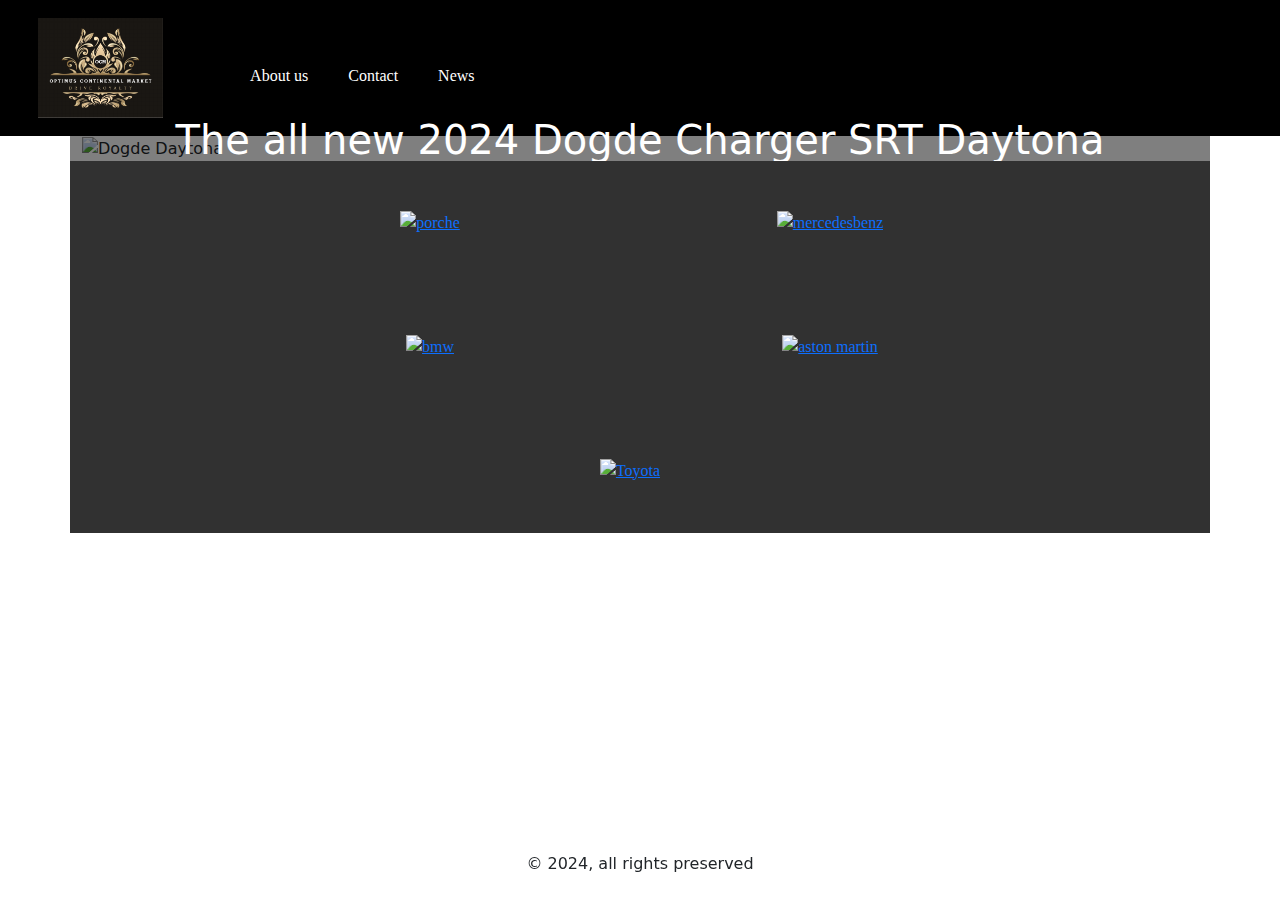
==== index.html @ fe037dce "Merge branch 'main' of https://github.com/YazenXII/yazenXII.github.io" ====
<!DOCTYPE html>
<html lang="en">

<head>
    <meta charset="UTF-8">
    <meta name="viewport" content="width=device-width, initial-scale=1.0">
    <title>Car Dealership</title>
    <link rel="stylesheet" href="design.css">
</head>

<body>
    <header class="black-background">
        <nav class="navbar navbar-expand-lg">
            <div class="container-fluid">
                <a class="navbar-brand" href=""></a>
                <img src="logo optimus.png" alt="Optimus logo" class="logo">
                <button class="navbar-toggler" type="button" data-bs-toggle="collapse" data-bs-target="#navbarNav"
                    aria-controls="navbarNav" aria-expanded="false" aria-label="Toggle navigation">
                    <span class="navbar-toggler-icon"></span>
                </button>
                <div class="collapse navbar-collapse" id="navbarNav">
                    <ul class="navbar-nav">
                        <li class="nav-item">
                            <a class="nav-link active" aria-current="page" href="#">Home</a>
                        </li>
                        <li class="nav-item">

                            <a class="nav-link" href="About.html">About us</a>
                        </li>
                        <li class="nav-item">
                            <a class="nav-link" href="contact.html">Contact</a>
                        </li>
                        <li class="nav-item">
                            <a class="nav-link" href="#">News</a>
                        </li>
                        <li class="nav-item">
                            <a class="nav-link disabled" aria-disabled="true">Disabled</a>
                        </li>
                    </ul>
                </div>
            </div>
        </nav>
    </header>

    <div class="container">
        <img src="https://www.motortrend.com/uploads/2022/08/Dodge_Charger_Daytona_SRT_Concept_Banshee_1.jpg"
            alt="Dogde Daytona" class="daytona">
        <div class="overlay-text">
            <h1>The all new 2024 Dogde Charger SRT Daytona</h1>
            <p>The first ever fully electric muscle car.</p>
        </div>
    </div>

    <div class="container car-brands">
        <div class="row d-flex justify-content-center">
            <div class="col-md-4 brand-box">
                <a href="https://configurator.porsche.com/sv-SE/model-start/">
                    <img src="https://assets.designhill.com/design-blog/wp-content/uploads/2024/01/10.jpg" alt="porche">
                </a>
            </div>


            <div class="col-md-4 brand-box">
                <a href="https://hitta.bmw.se/all?adults=1&children=0&luggage=0">
                    <img src="https://bcassetcdn.com/public/blog/wp-content/uploads/2023/07/21183222/emblem.jpg"
                        alt="mercedesbenz">
                </a>
            </div>

            <div class="col-md-4 brand-box">
                <a href="https://hitta.bmw.se/all?adults=1&children=0&luggage=0">
                    <img src="https://thumbs.dreamstime.com/b/logo-icon-vector-logos-icons-set-social-media-flat-banner-vectors-svg-eps-jpg-jpeg-paper-texture-glossy-emblem-wallpaper-210441861.jpg"
                        alt="bmw">
                </a>
            </div>


            <div class="col-md-4 brand-box">
                <a href="https://www.astonmartin.com/en/models/">
                    <img src="https://www.logodesignlove.com/images/evolution/aston-martin-logo-2003.jpg"
                        alt="aston martin">
                </a>
            </div>

            <div class="col-md-4 brand-box">
                <a href="https://www.toyota.se/bilar2">
                    <img src="https://global.toyota/pages/global_toyota/mobility/toyota-brand/emblem_ogp_001.png"
                        alt="Toyota">
                </a>
            </div>
        </div>
    </div>


    <footer>
        <div class="container">
            <p>&copy; 2024 Car Dealership</p>
        </div>
    </footer>
    <footer>
        <div class="container">
            <p>&copy; 2024, all rights preserved</p>
        </div>
    </footer>

    <script src="https://ajax.googleapis.com/ajax/libs/jquery/3.6.0/jquery.min.js"></script>
    <script src="https://cdn.jsdelivr.net/npm/bootstrap@5.3.3/dist/js/bootstrap.bundle.min.js"></script>
    <script src="path/to/your-custom-js-file.js"></script>
    <script src="https://ajax.googleapis.com/ajax/libs/jquery/3.6.0/jquery.min.js"></script>
    <script src="https://cdn.jsdelivr.net/npm/bootstrap@5.3.3/dist/js/bootstrap.bundle.min.js"></script>
    <script src="path/to/your-custom-js-file.js"></script>

</body>
<link href="https://cdn.jsdelivr.net/npm/bootstrap@5.3.3/dist/css/bootstrap.min.css" rel="stylesheet"
    integrity="sha384-QWTKZyjpPEjISv5WaRU9OFeRpok6YctnYmDr5pNlyT2bRjXh0JMhjY6hW+ALEwIH" crossorigin="anonymous">
<script src="https://cdn.jsdelivr.net/npm/bootstrap@5.3.3/dist/js/bootstrap.bundle.min.js"
    integrity="sha384-YvpcrYf0tY3lHB60NNkmXc5s9fDVZLESaAA55NDzOxhy9GkcIdslK1eN7N6jIeHz"
    crossorigin="anonymous"></script>

</html>
---- design.css ----
h1 {
    text-align: center;
}

.navbar-brand img {
    width: 50px;
}

.navbar navbar-expand-lg bg-body-tertiary img {
    width: 100%;
    /* Bilden fyller hela bredden av dess föräldrelement */
    height: auto;
    /* Bibehåller bildens proportioner */
    display: block;
    /* Tar bort eventuella extra mellanrum och justerar vertikalt */
    margin: 0 auto 10px;
    /* Centrera bilden horisontellt och lägg till lite avstånd under den */
}


.black-background {
    background-color: black;
}

.navbar {
    background-color: black;
}

.navbar .nav-link {
    color: white;
}

.navbar .nav-link {
    color: white;
    font-family: 'Times New Roman', Times, serif
}


.container {
    position: relative;
    width: 100%;
}

.overlay-text {
    position: absolute;
    top: 0;
    left: 0;
    width: 100%;
    height: 100%;
    display: flex;
    flex-direction: column;
    justify-content: center;
    align-items: center;
    background-color: rgba(0, 0, 0, 0.5);
    color: white;
    text-align: center;
    padding: 20px;
    box-sizing: border-box;
}

.overlay-text h1 {
    margin-top: 0;
}

.overlay-text p {
    margin-bottom: 0;
}

.daytona {
    width: 100%;
    /* Ensure the image fills its container */
    height: auto;
    /* Maintain aspect ratio */
}


/* All image sizes will change in this domain below */

.logo {
    width: 125px;
    height: auto;
}

.brand-box img {
    width: 200px;
    height: auto;
    margin: 50px;
}

.brand-logo {
    width: 100%;

    height: auto;

}

/* Add this to your existing CSS file (design.css) */

/* Style for the brand boxes */
.brand-box {
    display: inline-block;
    /* Display boxes side by side */
    margin-right: 20px;
    /* Add some spacing between boxes */
}

/* Optional: Adjust the spacing between the boxes as needed */
/* You can customize the margin-right value to your preference */












section {
    width: 50%;
    margin: 2.5em;
}

section h2 {
    text-align: center;
    transition: transform 0.5s;
}

section h2:hover {
    transform: scale(1.2);
}


body {
    margin: 0;
    padding: 0;

    font-family: Arial, sans-serif;

}


.history p {
    display: none;
    background-color: white;
    background-color: white;
}

.history:hover p {
    display: contents;
}


.L {
    color: white;
}


* {
    margin: 0;
    padding: 0;
    box-sizing: border-box;
}


body {
    font-family: fantasy;
    background-color: black;
    color: #d8b04a;
    line-height: 2;
    min-height: 100vh;
    display: flex;
    flex-direction: column;
}

a {
    text-decoration: none;
    color: #d8b04a;
}




header {
    background-color: black;
    text-align: center;
    padding: 10px;
    font-family: Georgia, 'Times New Roman', Times, serif;

}


header h1 {
    font-size: 2.5em;
}


nav {
    background-color: white;
    padding: 10px;
    text-align: center;
}

nav ul {
    list-style-type: none;
    display: flex;
    justify-content: center;
    margin-top: 1em;
}

nav ul li {
    margin-right: 1.5em;
}

nav ul li a {
    font-weight: bold;
    font-size: 1.1em;
    transition: color 0.3s;
}




nav ul li a:hover {
    color: black;
}


main {
    display: flex;
    justify-content: space-around;
    flex-wrap: wrap;
    padding: 2em;
}

section {
    width: 100%;
    margin: 1.5em;
    background-color: black;
    padding: 1.5em;
    box-shadow: 0 2px 7px white;
    font-family: 'Times New Roman', Times, serif;
    border: white;
}



section h2 {

    font-size: 1.8em;
    margin-bottom: 0.5em;
}

section p {
    margin-bottom: 1.5em;
}



.product {
    text-align: center;
    max-width: 600px;
    margin: 1em;
    border: 1px solid #ccc;
    padding: 1.5em;
    transition: transform 0.3s, box-shadow 0.3s;
    background-color: white;
    box-shadow: white;
    border: white;
    box-shadow: 0 4px 8px rgba(0, 0, 0, 0.1);
    box-sizing: content-box;


}

.product:hover {
    transform: scale(1.05);
    box-shadow: 0 8px 16px white;

}

.product img {
    max-width: 100%;
    border-radius: 8px;

}

.product h2 {
    margin-top: 1.2em;
    font-size: 1.2em;
}


.product p {
    margin-top: 1em;
    font-family: Georgia, 'Times New Roman', Times, serif;

}

.product span {
    display: block;
    font-weight: bold;
    margin-top: 1em;
}


footer {
    background-color: white;
    padding: 0.5em;
    text-align: center;
    position: fixed;
    bottom: 0;
    width: 100%;
    box-shadow: 0 -2px 5px white;
    display: flex;
    justify-content: center;
    align-items: center;
}


section {
    width: 50%;
    margin: 2.5em;
}

section h2 {
    text-align: center;
    transition: transform 0.5s;
}

section h2:hover {
    transform: scale(1.2);
}


body {
    margin: 0;
    padding: 0;

    font-family: Arial, sans-serif;

}


.history p {
    display: none;
    background-color: white;
    background-color: white;
}

.history h1 {
    color: white;
}

.history:hover p {
    display: contents;
}


.L {
    color: white;
}

.car-brands {
    text-align: center;
    font-family: 'Times New Roman', Times, serif;
    color: white;
}

body {
    background-image: url('https://cdn.wallpapersafari.com/72/22/eJpjwf.jpg');
    max-width: 100%;
    height: auto;
}

.car-brands {
    background-color: rgb(49, 49, 49)
}

.history {
    color: white;
    font-family: 'Times New Roman', Times, serif;

}
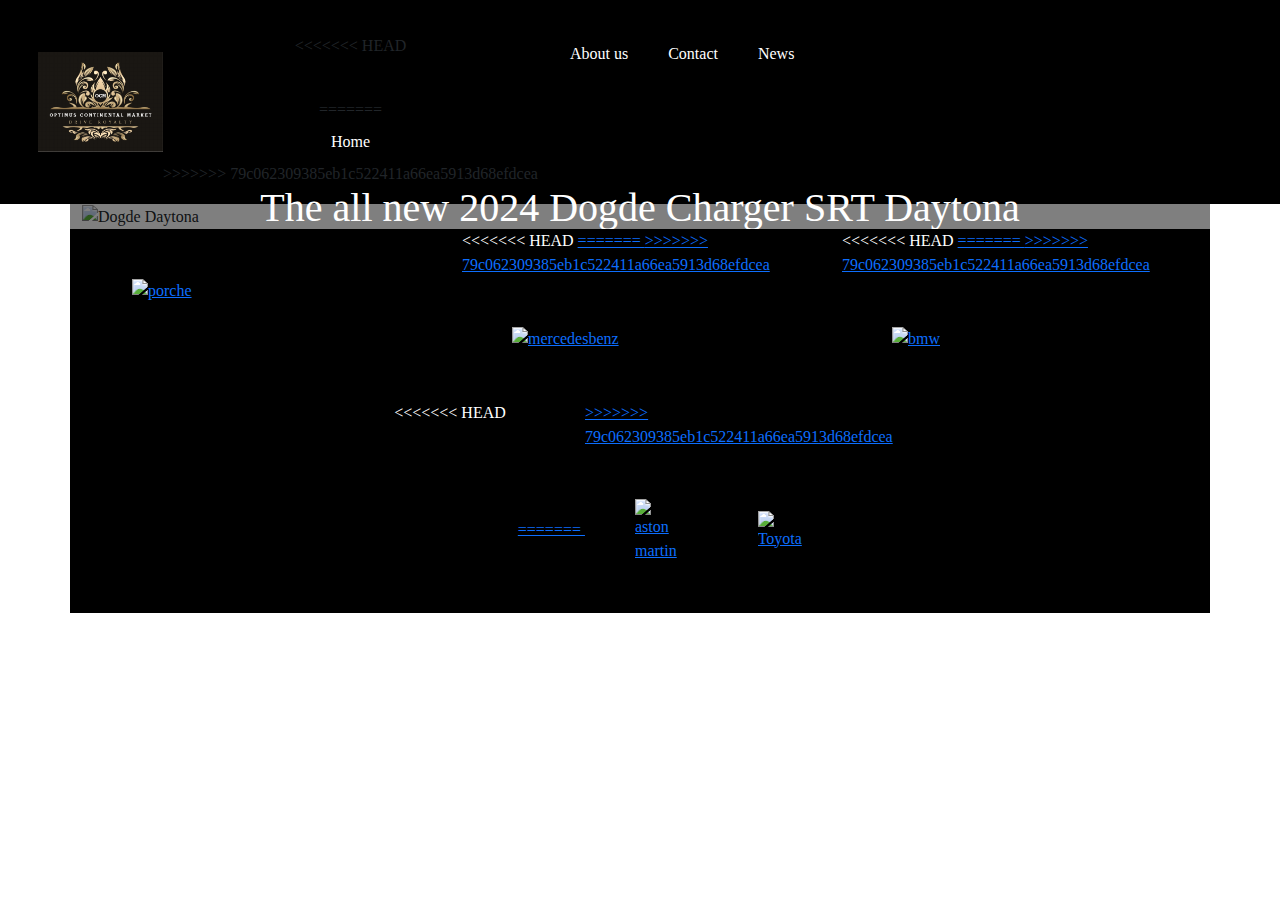
==== commit 67cf6c0a: "hgfd" ====
--- a/index.html
+++ b/index.html
@@ -21,7 +21,12 @@
                 <div class="collapse navbar-collapse" id="navbarNav">
                     <ul class="navbar-nav">
                         <li class="nav-item">
+<<<<<<< HEAD
                             <a class="nav-link active" aria-current="page" href="#">Home</a>
+=======
+                            <a class="nav-link active" aria-current="page" href="index.html"
+                                style="color: white;">Home</a>
+>>>>>>> 79c062309385eb1c522411a66ea5913d68efdcea
                         </li>
                         <li class="nav-item">
 
@@ -61,22 +66,35 @@
 
 
             <div class="col-md-4 brand-box">
+<<<<<<< HEAD
                 <a href="https://hitta.bmw.se/all?adults=1&children=0&luggage=0">
+=======
+                <a href="Mercedes.html">
+>>>>>>> 79c062309385eb1c522411a66ea5913d68efdcea
                     <img src="https://bcassetcdn.com/public/blog/wp-content/uploads/2023/07/21183222/emblem.jpg"
                         alt="mercedesbenz">
                 </a>
             </div>
 
             <div class="col-md-4 brand-box">
+<<<<<<< HEAD
                 <a href="https://hitta.bmw.se/all?adults=1&children=0&luggage=0">
+=======
+                <a href="BMW.html">
+>>>>>>> 79c062309385eb1c522411a66ea5913d68efdcea
                     <img src="https://thumbs.dreamstime.com/b/logo-icon-vector-logos-icons-set-social-media-flat-banner-vectors-svg-eps-jpg-jpeg-paper-texture-glossy-emblem-wallpaper-210441861.jpg"
                         alt="bmw">
                 </a>
             </div>
 
+<<<<<<< HEAD
 
             <div class="col-md-4 brand-box">
                 <a href="https://www.astonmartin.com/en/models/">
+=======
+            <div class="col-md-4 brand-box">
+                <a href="Aston martin.html">
+>>>>>>> 79c062309385eb1c522411a66ea5913d68efdcea
                     <img src="https://www.logodesignlove.com/images/evolution/aston-martin-logo-2003.jpg"
                         alt="aston martin">
                 </a>
--- a/design.css
+++ b/design.css
@@ -56,6 +56,7 @@
     text-align: center;
     padding: 20px;
     box-sizing: border-box;
+    font-family: Georgia, 'Times New Roman', Times, serif;
 }
 
 .overlay-text h1 {
@@ -71,6 +72,7 @@
     /* Ensure the image fills its container */
     height: auto;
     /* Maintain aspect ratio */
+    font-family: Cambria, Cochin, Georgia, Times, 'Times New Roman', serif;
 }
 
 
@@ -100,7 +102,6 @@
 .brand-box {
     display: inline-block;
     /* Display boxes side by side */
-    margin-right: 20px;
     /* Add some spacing between boxes */
 }
 
@@ -133,15 +134,6 @@
 }
 
 
-body {
-    margin: 0;
-    padding: 0;
-
-    font-family: Arial, sans-serif;
-
-}
-
-
 .history p {
     display: none;
     background-color: white;
@@ -153,9 +145,7 @@
 }
 
 
-.L {
-    color: white;
-}
+
 
 
 * {
@@ -166,8 +156,7 @@
 
 
 body {
-    font-family: fantasy;
-    background-color: black;
+    font-family: Cambria, Cochin, Georgia, Times, 'Times New Roman', serif background-color: black;
     color: #d8b04a;
     line-height: 2;
     min-height: 100vh;
@@ -364,9 +353,9 @@
 }
 
 .car-brands {
-    text-align: center;
     font-family: 'Times New Roman', Times, serif;
     color: white;
+    background-color: rgb(0, 0, 0);
 }
 
 body {
@@ -375,12 +364,34 @@
     height: auto;
 }
 
-.car-brands {
-    background-color: rgb(49, 49, 49)
-}
 
 .history {
     color: white;
     font-family: 'Times New Roman', Times, serif;
 
+<<<<<<< HEAD
+}
+
+/* Add this to your design.css file */
+.contact-info {
+    color: #ffffff;
+    /* Tomato color */
+}
+
+/* Add this to your design.css file */
+.position-title {
+    color: #d9b700;
+    /* Green color */
+}
+
+.contact-label {
+    color: #d9b99b;
+    /* Blue color for Telefon: and E-post: labels */
+}
+
+.contact-image {
+    width: 900px;
+    height: auto;
+=======
+>>>>>>> 79c062309385eb1c522411a66ea5913d68efdcea
 }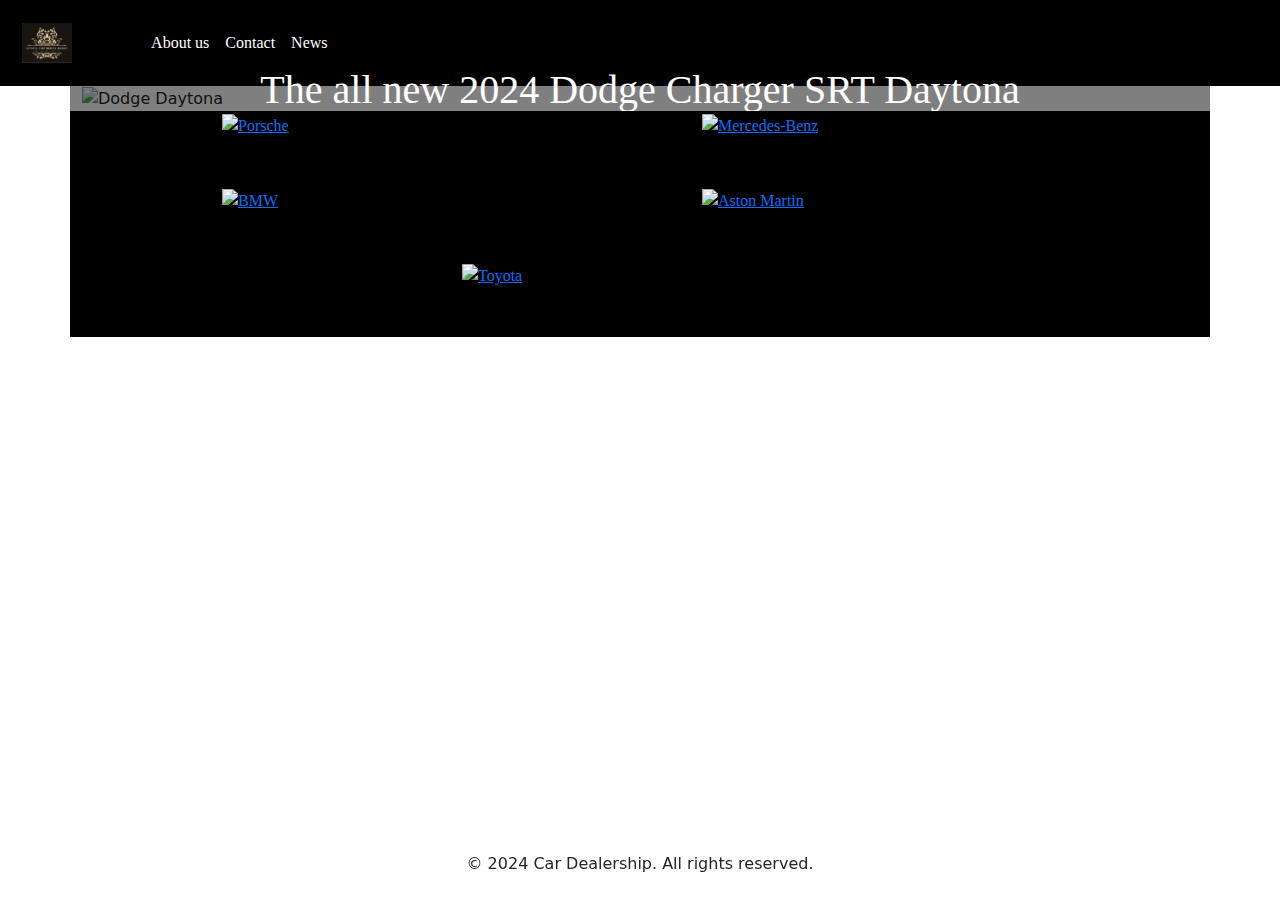
==== commit 44bc83b1: "done 4" ====
--- a/index.html
+++ b/index.html
@@ -6,14 +6,17 @@
     <meta name="viewport" content="width=device-width, initial-scale=1.0">
     <title>Car Dealership</title>
     <link rel="stylesheet" href="design.css">
+    <link href="https://cdn.jsdelivr.net/npm/bootstrap@5.3.3/dist/css/bootstrap.min.css" rel="stylesheet"
+        integrity="sha384-QWTKZyjpPEjISv5WaRU9OFeRpok6YctnYmDr5pNlyT2bRjXh0JMhjY6hW+ALEwIH" crossorigin="anonymous">
 </head>
 
 <body>
     <header class="black-background">
         <nav class="navbar navbar-expand-lg">
             <div class="container-fluid">
-                <a class="navbar-brand" href=""></a>
-                <img src="logo optimus.png" alt="Optimus logo" class="logo">
+                <a class="navbar-brand" href="#">
+                    <img src="logo optimus.png" alt="Optimus logo" class="logo">
+                </a>
                 <button class="navbar-toggler" type="button" data-bs-toggle="collapse" data-bs-target="#navbarNav"
                     aria-controls="navbarNav" aria-expanded="false" aria-label="Toggle navigation">
                     <span class="navbar-toggler-icon"></span>
@@ -21,15 +24,9 @@
                 <div class="collapse navbar-collapse" id="navbarNav">
                     <ul class="navbar-nav">
                         <li class="nav-item">
-<<<<<<< HEAD
-                            <a class="nav-link active" aria-current="page" href="#">Home</a>
-=======
-                            <a class="nav-link active" aria-current="page" href="index.html"
-                                style="color: white;">Home</a>
->>>>>>> 79c062309385eb1c522411a66ea5913d68efdcea
+                            <a class="nav-link active" aria-current="page" href="index.html">Home</a>
                         </li>
                         <li class="nav-item">
-
                             <a class="nav-link" href="About.html">About us</a>
                         </li>
                         <li class="nav-item">
@@ -49,9 +46,9 @@
 
     <div class="container">
         <img src="https://www.motortrend.com/uploads/2022/08/Dodge_Charger_Daytona_SRT_Concept_Banshee_1.jpg"
-            alt="Dogde Daytona" class="daytona">
+            alt="Dodge Daytona" class="daytona">
         <div class="overlay-text">
-            <h1>The all new 2024 Dogde Charger SRT Daytona</h1>
+            <h1>The all new 2024 Dodge Charger SRT Daytona</h1>
             <p>The first ever fully electric muscle car.</p>
         </div>
     </div>
@@ -60,43 +57,29 @@
         <div class="row d-flex justify-content-center">
             <div class="col-md-4 brand-box">
                 <a href="https://configurator.porsche.com/sv-SE/model-start/">
-                    <img src="https://assets.designhill.com/design-blog/wp-content/uploads/2024/01/10.jpg" alt="porche">
-                </a>
-            </div>
-
-
-            <div class="col-md-4 brand-box">
-<<<<<<< HEAD
-                <a href="https://hitta.bmw.se/all?adults=1&children=0&luggage=0">
-=======
-                <a href="Mercedes.html">
->>>>>>> 79c062309385eb1c522411a66ea5913d68efdcea
-                    <img src="https://bcassetcdn.com/public/blog/wp-content/uploads/2023/07/21183222/emblem.jpg"
-                        alt="mercedesbenz">
+                    <img src="https://assets.designhill.com/design-blog/wp-content/uploads/2024/01/10.jpg"
+                        alt="Porsche">
                 </a>
             </div>
 
             <div class="col-md-4 brand-box">
-<<<<<<< HEAD
-                <a href="https://hitta.bmw.se/all?adults=1&children=0&luggage=0">
-=======
-                <a href="BMW.html">
->>>>>>> 79c062309385eb1c522411a66ea5913d68efdcea
-                    <img src="https://thumbs.dreamstime.com/b/logo-icon-vector-logos-icons-set-social-media-flat-banner-vectors-svg-eps-jpg-jpeg-paper-texture-glossy-emblem-wallpaper-210441861.jpg"
-                        alt="bmw">
+                <a href="Mercedes.html">
+                    <img src="https://bcassetcdn.com/public/blog/wp-content/uploads/2023/07/21183222/emblem.jpg"
+                        alt="Mercedes-Benz">
                 </a>
             </div>
 
-<<<<<<< HEAD
+            <div class="col-md-4 brand-box">
+                <a href="BMW.html">
+                    <img src="https://thumbs.dreamstime.com/b/logo-icon-vector-logos-icons-set-social-media-flat-banner-vectors-svg-eps-jpg-jpeg-paper-texture-glossy-emblem-wallpaper-210441861.jpg"
+                        alt="BMW">
+                </a>
+            </div>
 
             <div class="col-md-4 brand-box">
-                <a href="https://www.astonmartin.com/en/models/">
-=======
-            <div class="col-md-4 brand-box">
                 <a href="Aston martin.html">
->>>>>>> 79c062309385eb1c522411a66ea5913d68efdcea
                     <img src="https://www.logodesignlove.com/images/evolution/aston-martin-logo-2003.jpg"
-                        alt="aston martin">
+                        alt="Aston Martin">
                 </a>
             </div>
 
@@ -109,30 +92,15 @@
         </div>
     </div>
 
-
     <footer>
         <div class="container">
-            <p>&copy; 2024 Car Dealership</p>
-        </div>
-    </footer>
-    <footer>
-        <div class="container">
-            <p>&copy; 2024, all rights preserved</p>
+            <p>&copy; 2024 Car Dealership. All rights reserved.</p>
         </div>
     </footer>
 
     <script src="https://ajax.googleapis.com/ajax/libs/jquery/3.6.0/jquery.min.js"></script>
     <script src="https://cdn.jsdelivr.net/npm/bootstrap@5.3.3/dist/js/bootstrap.bundle.min.js"></script>
     <script src="path/to/your-custom-js-file.js"></script>
-    <script src="https://ajax.googleapis.com/ajax/libs/jquery/3.6.0/jquery.min.js"></script>
-    <script src="https://cdn.jsdelivr.net/npm/bootstrap@5.3.3/dist/js/bootstrap.bundle.min.js"></script>
-    <script src="path/to/your-custom-js-file.js"></script>
-
 </body>
-<link href="https://cdn.jsdelivr.net/npm/bootstrap@5.3.3/dist/css/bootstrap.min.css" rel="stylesheet"
-    integrity="sha384-QWTKZyjpPEjISv5WaRU9OFeRpok6YctnYmDr5pNlyT2bRjXh0JMhjY6hW+ALEwIH" crossorigin="anonymous">
-<script src="https://cdn.jsdelivr.net/npm/bootstrap@5.3.3/dist/js/bootstrap.bundle.min.js"
-    integrity="sha384-YvpcrYf0tY3lHB60NNkmXc5s9fDVZLESaAA55NDzOxhy9GkcIdslK1eN7N6jIeHz"
-    crossorigin="anonymous"></script>
 
 </html>--- a/design.css
+++ b/design.css
@@ -1,41 +1,53 @@
-h1 {
-    text-align: center;
+/* General Styles */
+* {
+    margin: 0;
+    padding: 0;
+    box-sizing: border-box;
+}
+
+body {
+    font-family: Cambria, Cochin, Georgia, Times, 'Times New Roman', serif;
+    background-color: black;
+    color: #d8b04a;
+    line-height: 2;
+    min-height: 100vh;
+    display: flex;
+    flex-direction: column;
+    background-image: url('https://cdn.wallpapersafari.com/72/22/eJpjwf.jpg');
+    background-size: cover;
+    background-repeat: no-repeat;
+}
+
+/* Header and Navbar Styles */
+header {
+    background-color: black;
+    text-align: center;
+    padding: 10px;
+    font-family: Georgia, 'Times New Roman', Times, serif;
+}
+
+header h1 {
+    font-size: 2.5em;
+}
+
+.navbar {
+    background-color: black;
 }
 
 .navbar-brand img {
     width: 50px;
 }
 
-.navbar navbar-expand-lg bg-body-tertiary img {
-    width: 100%;
-    /* Bilden fyller hela bredden av dess föräldrelement */
-    height: auto;
-    /* Bibehåller bildens proportioner */
-    display: block;
-    /* Tar bort eventuella extra mellanrum och justerar vertikalt */
-    margin: 0 auto 10px;
-    /* Centrera bilden horisontellt och lägg till lite avstånd under den */
-}
-
-
-.black-background {
-    background-color: black;
-}
-
-.navbar {
-    background-color: black;
-}
-
 .navbar .nav-link {
     color: white;
-}
-
-.navbar .nav-link {
-    color: white;
-    font-family: 'Times New Roman', Times, serif
-}
-
-
+    font-family: 'Times New Roman', Times, serif;
+}
+
+.navbar-toggler {
+    border: none;
+}
+
+/* Container and Overlay Styles */
 .container {
     position: relative;
     width: 100%;
@@ -69,63 +81,34 @@
 
 .daytona {
     width: 100%;
-    /* Ensure the image fills its container */
-    height: auto;
-    /* Maintain aspect ratio */
-    font-family: Cambria, Cochin, Georgia, Times, 'Times New Roman', serif;
-}
-
-
-/* All image sizes will change in this domain below */
-
-.logo {
-    width: 125px;
-    height: auto;
+    height: auto;
+}
+
+/* Brand Box Styles */
+.brand-box {
+    display: inline-block;
+    margin: 50px;
 }
 
 .brand-box img {
     width: 200px;
     height: auto;
-    margin: 50px;
-}
-
-.brand-logo {
-    width: 100%;
-
-    height: auto;
-
-}
-
-/* Add this to your existing CSS file (design.css) */
-
-/* Style for the brand boxes */
-.brand-box {
-    display: inline-block;
-    /* Display boxes side by side */
-    /* Add some spacing between boxes */
-}
-
-/* Optional: Adjust the spacing between the boxes as needed */
-/* You can customize the margin-right value to your preference */
-
-
-
-
-
-
-
-
-
-
-
-
+}
+
+/* Section and Product Styles */
 section {
     width: 50%;
     margin: 2.5em;
+    background-color: black;
+    padding: 1.5em;
+    box-shadow: 0 2px 7px white;
+    font-family: 'Times New Roman', Times, serif;
 }
 
 section h2 {
     text-align: center;
+    font-size: 1.8em;
+    margin-bottom: 0.5em;
     transition: transform 0.5s;
 }
 
@@ -133,121 +116,68 @@
     transform: scale(1.2);
 }
 
+section p {
+    margin-bottom: 1.5em;
+}
 
 .history p {
     display: none;
     background-color: white;
-    background-color: white;
 }
 
 .history:hover p {
     display: contents;
 }
 
-
-
-
-
-* {
-    margin: 0;
-    padding: 0;
-    box-sizing: border-box;
-}
-
-
-body {
-    font-family: Cambria, Cochin, Georgia, Times, 'Times New Roman', serif background-color: black;
-    color: #d8b04a;
-    line-height: 2;
-    min-height: 100vh;
-    display: flex;
-    flex-direction: column;
-}
-
-a {
-    text-decoration: none;
-    color: #d8b04a;
-}
-
-
-
-
-header {
-    background-color: black;
-    text-align: center;
-    padding: 10px;
-    font-family: Georgia, 'Times New Roman', Times, serif;
-
-}
-
-
-header h1 {
-    font-size: 2.5em;
-}
-
-
-nav {
+.history h1,
+.history {
+    color: white;
+    font-family: 'Times New Roman', Times, serif;
+}
+
+.L {
+    color: white;
+}
+
+.car-brands {
+    font-family: 'Times New Roman', Times, serif;
+    color: white;
+    background-color: rgb(0, 0, 0);
+}
+
+/* Footer Styles */
+footer {
     background-color: white;
-    padding: 10px;
-    text-align: center;
-}
-
-nav ul {
-    list-style-type: none;
+    padding: 0.5em;
+    text-align: center;
+    position: fixed;
+    bottom: 0;
+    width: 100%;
+    box-shadow: 0 -2px 5px white;
     display: flex;
     justify-content: center;
-    margin-top: 1em;
-}
-
-nav ul li {
-    margin-right: 1.5em;
-}
-
-nav ul li a {
-    font-weight: bold;
-    font-size: 1.1em;
-    transition: color 0.3s;
-}
-
-
-
-
-nav ul li a:hover {
-    color: black;
-}
-
-
-main {
-    display: flex;
-    justify-content: space-around;
-    flex-wrap: wrap;
-    padding: 2em;
-}
-
-section {
-    width: 100%;
-    margin: 1.5em;
-    background-color: black;
-    padding: 1.5em;
-    box-shadow: 0 2px 7px white;
-    font-family: 'Times New Roman', Times, serif;
-    border: white;
-}
-
-
-
-section h2 {
-
-    font-size: 1.8em;
-    margin-bottom: 0.5em;
-}
-
-section p {
-    margin-bottom: 1.5em;
-}
-
-
-
+    align-items: center;
+}
+
+/* Custom Styles */
+.contact-info {
+    color: #ffffff;
+}
+
+.position-title {
+    color: #d9b700;
+}
+
+.contact-label {
+    color: #d9b99b;
+}
+
+.contact-image {
+    width: 900px;
+    height: auto;
+}
+
+/* Hover Effects */
 .product {
     text-align: center;
     max-width: 600px;
@@ -256,24 +186,18 @@
     padding: 1.5em;
     transition: transform 0.3s, box-shadow 0.3s;
     background-color: white;
-    box-shadow: white;
-    border: white;
     box-shadow: 0 4px 8px rgba(0, 0, 0, 0.1);
     box-sizing: content-box;
-
-
 }
 
 .product:hover {
     transform: scale(1.05);
     box-shadow: 0 8px 16px white;
-
 }
 
 .product img {
     max-width: 100%;
     border-radius: 8px;
-
 }
 
 .product h2 {
@@ -281,11 +205,9 @@
     font-size: 1.2em;
 }
 
-
 .product p {
     margin-top: 1em;
     font-family: Georgia, 'Times New Roman', Times, serif;
-
 }
 
 .product span {
@@ -294,104 +216,15 @@
     margin-top: 1em;
 }
 
-
-footer {
-    background-color: white;
-    padding: 0.5em;
-    text-align: center;
-    position: fixed;
-    bottom: 0;
-    width: 100%;
-    box-shadow: 0 -2px 5px white;
-    display: flex;
-    justify-content: center;
-    align-items: center;
-}
-
-
-section {
-    width: 50%;
-    margin: 2.5em;
-}
-
-section h2 {
-    text-align: center;
-    transition: transform 0.5s;
-}
-
-section h2:hover {
-    transform: scale(1.2);
-}
-
-
-body {
-    margin: 0;
-    padding: 0;
-
-    font-family: Arial, sans-serif;
-
-}
-
-
-.history p {
-    display: none;
-    background-color: white;
-    background-color: white;
-}
-
-.history h1 {
-    color: white;
-}
-
-.history:hover p {
-    display: contents;
-}
-
-
-.L {
-    color: white;
-}
-
-.car-brands {
-    font-family: 'Times New Roman', Times, serif;
-    color: white;
-    background-color: rgb(0, 0, 0);
-}
-
-body {
-    background-image: url('https://cdn.wallpapersafari.com/72/22/eJpjwf.jpg');
-    max-width: 100%;
-    height: auto;
-}
-
-
-.history {
-    color: white;
-    font-family: 'Times New Roman', Times, serif;
-
-<<<<<<< HEAD
-}
-
-/* Add this to your design.css file */
-.contact-info {
-    color: #ffffff;
-    /* Tomato color */
-}
-
-/* Add this to your design.css file */
-.position-title {
-    color: #d9b700;
-    /* Green color */
-}
-
-.contact-label {
-    color: #d9b99b;
-    /* Blue color for Telefon: and E-post: labels */
-}
-
-.contact-image {
-    width: 900px;
-    height: auto;
-=======
->>>>>>> 79c062309385eb1c522411a66ea5913d68efdcea
+.brand-box img {
+    max-width: 80%;
+    max-height: 80%;
+    width: auto;
+    height: auto;
+    margin: auto;
+}
+
+.logo {
+    width: 200px;
+    height: auto;
 }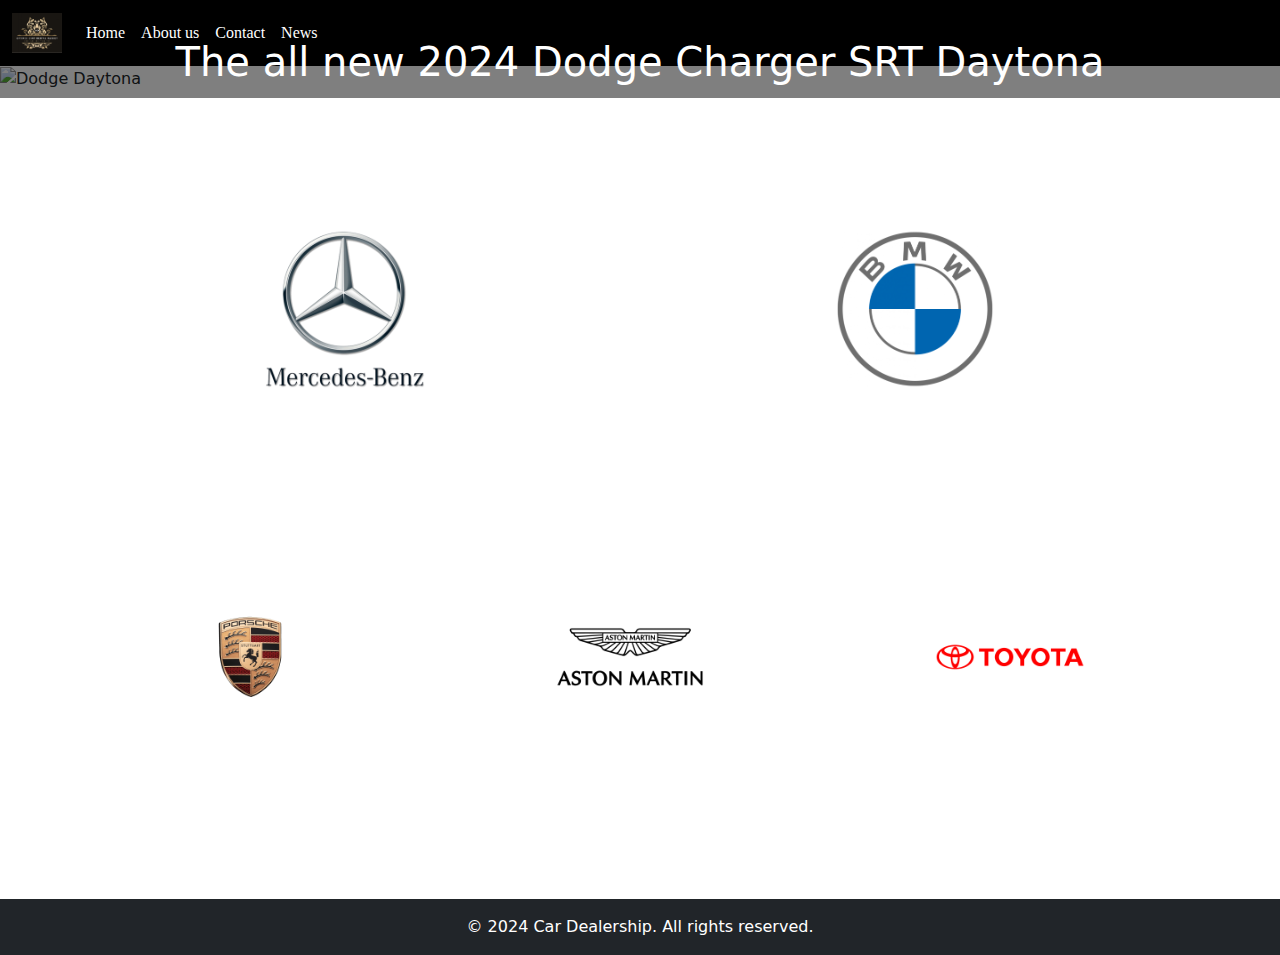
==== commit 1282f255: "The Project" ====
--- a/index.html
+++ b/index.html
@@ -24,7 +24,8 @@
                 <div class="collapse navbar-collapse" id="navbarNav">
                     <ul class="navbar-nav">
                         <li class="nav-item">
-                            <a class="nav-link active" aria-current="page" href="index.html">Home</a>
+                            <a class="nav-link active" aria-current="page" href="index.html"
+                                style="color: white;">Home</a>
                         </li>
                         <li class="nav-item">
                             <a class="nav-link" href="About.html">About us</a>
@@ -44,56 +45,60 @@
         </nav>
     </header>
 
-    <div class="container">
+    <div class="hero-section position-relative">
         <img src="https://www.motortrend.com/uploads/2022/08/Dodge_Charger_Daytona_SRT_Concept_Banshee_1.jpg"
-            alt="Dodge Daytona" class="daytona">
-        <div class="overlay-text">
+            alt="Dodge Daytona" class="img-fluid w-100">
+        <div class="overlay-text text-white text-center position-absolute top-50 start-50 translate-middle">
             <h1>The all new 2024 Dodge Charger SRT Daytona</h1>
             <p>The first ever fully electric muscle car.</p>
         </div>
     </div>
 
-    <div class="container car-brands">
-        <div class="row d-flex justify-content-center">
-            <div class="col-md-4 brand-box">
-                <a href="https://configurator.porsche.com/sv-SE/model-start/">
-                    <img src="https://assets.designhill.com/design-blog/wp-content/uploads/2024/01/10.jpg"
-                        alt="Porsche">
-                </a>
+
+    <div class="container my-5 car-brands">
+        <div class="row text-center justify-content-center mb-4">
+            <div class="col-md-6 mb-4">
+                <div class="card brand-box">
+                    <a href="Mercedes.html">
+                        <img src="Mercedes-Benz-logo-720x720.png" alt="Mercedes-Benz" class="card-img-top">
+                    </a>
+                </div>
             </div>
-
-            <div class="col-md-4 brand-box">
-                <a href="Mercedes.html">
-                    <img src="https://bcassetcdn.com/public/blog/wp-content/uploads/2023/07/21183222/emblem.jpg"
-                        alt="Mercedes-Benz">
-                </a>
+            <div class="col-md-6 mb-4">
+                <div class="card brand-box">
+                    <a href="BMW.html">
+                        <img src="logo-BMW-707x720.png" alt="BMW" class="card-img-top">
+                    </a>
+                </div>
             </div>
-
-            <div class="col-md-4 brand-box">
-                <a href="BMW.html">
-                    <img src="https://thumbs.dreamstime.com/b/logo-icon-vector-logos-icons-set-social-media-flat-banner-vectors-svg-eps-jpg-jpeg-paper-texture-glossy-emblem-wallpaper-210441861.jpg"
-                        alt="BMW">
-                </a>
+        </div>
+        <div class="row text-center">
+            <div class="col-md-4 mb-4">
+                <div class="card brand-box">
+                    <a href="Porsche.html">
+                        <img src="Porsche-Logo-768x432.png" alt="Porsche" class="card-img-top">
+                    </a>
+                </div>
             </div>
-
-            <div class="col-md-4 brand-box">
-                <a href="Aston martin.html">
-                    <img src="https://www.logodesignlove.com/images/evolution/aston-martin-logo-2003.jpg"
-                        alt="Aston Martin">
-                </a>
+            <div class="col-md-4 mb-4">
+                <div class="card brand-box">
+                    <a href="Aston martin.html">
+                        <img src="Aston-Martin-Logo-768x432.png" alt="Aston Martin" class="card-img-top">
+                    </a>
+                </div>
             </div>
-
-            <div class="col-md-4 brand-box">
-                <a href="https://www.toyota.se/bilar2">
-                    <img src="https://global.toyota/pages/global_toyota/mobility/toyota-brand/emblem_ogp_001.png"
-                        alt="Toyota">
-                </a>
+            <div class="col-md-4 mb-4">
+                <div class="card brand-box">
+                    <a href="Toyota.html">
+                        <img src="Toyota-Logo-1-768x432.png" alt="Toyota" class="card-img-top">
+                    </a>
+                </div>
             </div>
         </div>
     </div>
 
-    <footer>
-        <div class="container">
+    <footer class="bg-dark text-white py-3">
+        <div class="container text-center">
             <p>&copy; 2024 Car Dealership. All rights reserved.</p>
         </div>
     </footer>
--- a/design.css
+++ b/design.css
@@ -1,56 +1,30 @@
-/* General Styles */
-* {
-    margin: 0;
-    padding: 0;
-    box-sizing: border-box;
-}
-
-body {
-    font-family: Cambria, Cochin, Georgia, Times, 'Times New Roman', serif;
-    background-color: black;
-    color: #d8b04a;
-    line-height: 2;
-    min-height: 100vh;
-    display: flex;
-    flex-direction: column;
-    background-image: url('https://cdn.wallpapersafari.com/72/22/eJpjwf.jpg');
-    background-size: cover;
-    background-repeat: no-repeat;
-}
-
-/* Header and Navbar Styles */
-header {
-    background-color: black;
-    text-align: center;
-    padding: 10px;
-    font-family: Georgia, 'Times New Roman', Times, serif;
-}
-
-header h1 {
-    font-size: 2.5em;
+/* Gemensamma delar */
+h1 {
+    text-align: center;
 }
 
 .navbar {
     background-color: black;
-}
-
-.navbar-brand img {
-    width: 50px;
-}
-
-.navbar .nav-link {
-    color: white;
-    font-family: 'Times New Roman', Times, serif;
-}
-
-.navbar-toggler {
-    border: none;
-}
-
-/* Container and Overlay Styles */
-.container {
-    position: relative;
-    width: 100%;
+
+    .navbar-brand img {
+        width: 50px;
+    }
+
+    &.navbar-expand-lg {
+        &.bg-body-tertiary {
+            img {
+                width: 100%;
+                height: auto;
+                display: block;
+                margin: 0 auto 10px;
+            }
+        }
+    }
+
+    .nav-link {
+        color: white;
+        font-family: 'Times New Roman', Times, serif;
+    }
 }
 
 .overlay-text {
@@ -68,47 +42,145 @@
     text-align: center;
     padding: 20px;
     box-sizing: border-box;
-    font-family: Georgia, 'Times New Roman', Times, serif;
-}
-
-.overlay-text h1 {
-    margin-top: 0;
-}
-
-.overlay-text p {
-    margin-bottom: 0;
-}
-
-.daytona {
+
+
+    h1 {
+        margin-top: 0;
+    }
+
+    p {
+        margin-bottom: 0;
+    }
+}
+
+.container {
+    position: relative;
     width: 100%;
-    height: auto;
-}
-
-/* Brand Box Styles */
+}
+
+/* Övrig styling */
 .brand-box {
     display: inline-block;
-    margin: 50px;
-}
-
-.brand-box img {
-    width: 200px;
-    height: auto;
-}
-
-/* Section and Product Styles */
+    margin-right: 20px;
+
+    img {
+        width: 200px;
+        height: auto;
+        margin: 50px;
+    }
+}
+
 section {
     width: 50%;
     margin: 2.5em;
+
+    h2 {
+        text-align: center;
+        transition: transform 0.5s;
+
+        &:hover {
+            transform: scale(1.2);
+        }
+    }
+}
+
+
+body {
+
+    /* Background image */
+    background-image: url('https://cdn.wallpapersafari.com/72/22/eJpjwf.jpg');
+    max-width: 100%;
+    height: auto;
+}
+
+.history {
+    color: white;
+    font-family: 'Times New Roman', Times, serif;
+
+    p {
+        display: none;
+        background-color: white;
+
+        &:hover {
+            display: contents;
+        }
+    }
+
+    h1 {
+        color: white;
+    }
+}
+
+.car-brands {
+    text-align: center;
+    font-family: 'Times New Roman', Times, serif;
+    color: white;
+    padding: 20px;
+
+    .card {
+        transition: transform 0.3s, box-shadow 0.3s;
+        border: none;
+        overflow: hidden;
+        border-radius: 15px;
+
+        &:hover {
+            transform: scale(1.05);
+            box-shadow: 0 10px 20px rgba(0, 0, 0, 0.3);
+        }
+
+        img {
+            padding: 20px;
+            object-fit: contain;
+            height: 200px;
+            transition: transform 0.3s;
+
+            &:hover {
+                transform: scale(1.1);
+            }
+        }
+    }
+}
+
+footer {
+    text-align: center;
+    padding: 20px 0;
+}
+
+footer p {
+    margin: 0;
+}
+
+
+section {
+    width: 100%;
+    margin: 1.5em;
     background-color: black;
     padding: 1.5em;
     box-shadow: 0 2px 7px white;
     font-family: 'Times New Roman', Times, serif;
 }
 
+
+
 section h2 {
-    text-align: center;
+
     font-size: 1.8em;
     margin-bottom: 0.5em;
+}
+
+section p {
+    margin-bottom: 1.5em;
+}
+
+
+
+section {
+    width: 50%;
+    margin: 2.5em;
+}
+
+section h2 {
+    text-align: center;
     transition: transform 0.5s;
 }
 
@@ -116,115 +188,27 @@
     transform: scale(1.2);
 }
 
-section p {
-    margin-bottom: 1.5em;
-}
+
+body {
+    margin: 0;
+    padding: 0;
+
+    font-family: Arial, sans-serif;
+
+}
+
 
 .history p {
     display: none;
     background-color: white;
+    background-color: white;
 }
 
 .history:hover p {
     display: contents;
 }
 
-.history h1,
-.history {
-    color: white;
-    font-family: 'Times New Roman', Times, serif;
-}
 
 .L {
     color: white;
-}
-
-.car-brands {
-    font-family: 'Times New Roman', Times, serif;
-    color: white;
-    background-color: rgb(0, 0, 0);
-}
-
-/* Footer Styles */
-footer {
-    background-color: white;
-    padding: 0.5em;
-    text-align: center;
-    position: fixed;
-    bottom: 0;
-    width: 100%;
-    box-shadow: 0 -2px 5px white;
-    display: flex;
-    justify-content: center;
-    align-items: center;
-}
-
-/* Custom Styles */
-.contact-info {
-    color: #ffffff;
-}
-
-.position-title {
-    color: #d9b700;
-}
-
-.contact-label {
-    color: #d9b99b;
-}
-
-.contact-image {
-    width: 900px;
-    height: auto;
-}
-
-/* Hover Effects */
-.product {
-    text-align: center;
-    max-width: 600px;
-    margin: 1em;
-    border: 1px solid #ccc;
-    padding: 1.5em;
-    transition: transform 0.3s, box-shadow 0.3s;
-    background-color: white;
-    box-shadow: 0 4px 8px rgba(0, 0, 0, 0.1);
-    box-sizing: content-box;
-}
-
-.product:hover {
-    transform: scale(1.05);
-    box-shadow: 0 8px 16px white;
-}
-
-.product img {
-    max-width: 100%;
-    border-radius: 8px;
-}
-
-.product h2 {
-    margin-top: 1.2em;
-    font-size: 1.2em;
-}
-
-.product p {
-    margin-top: 1em;
-    font-family: Georgia, 'Times New Roman', Times, serif;
-}
-
-.product span {
-    display: block;
-    font-weight: bold;
-    margin-top: 1em;
-}
-
-.brand-box img {
-    max-width: 80%;
-    max-height: 80%;
-    width: auto;
-    height: auto;
-    margin: auto;
-}
-
-.logo {
-    width: 200px;
-    height: auto;
 }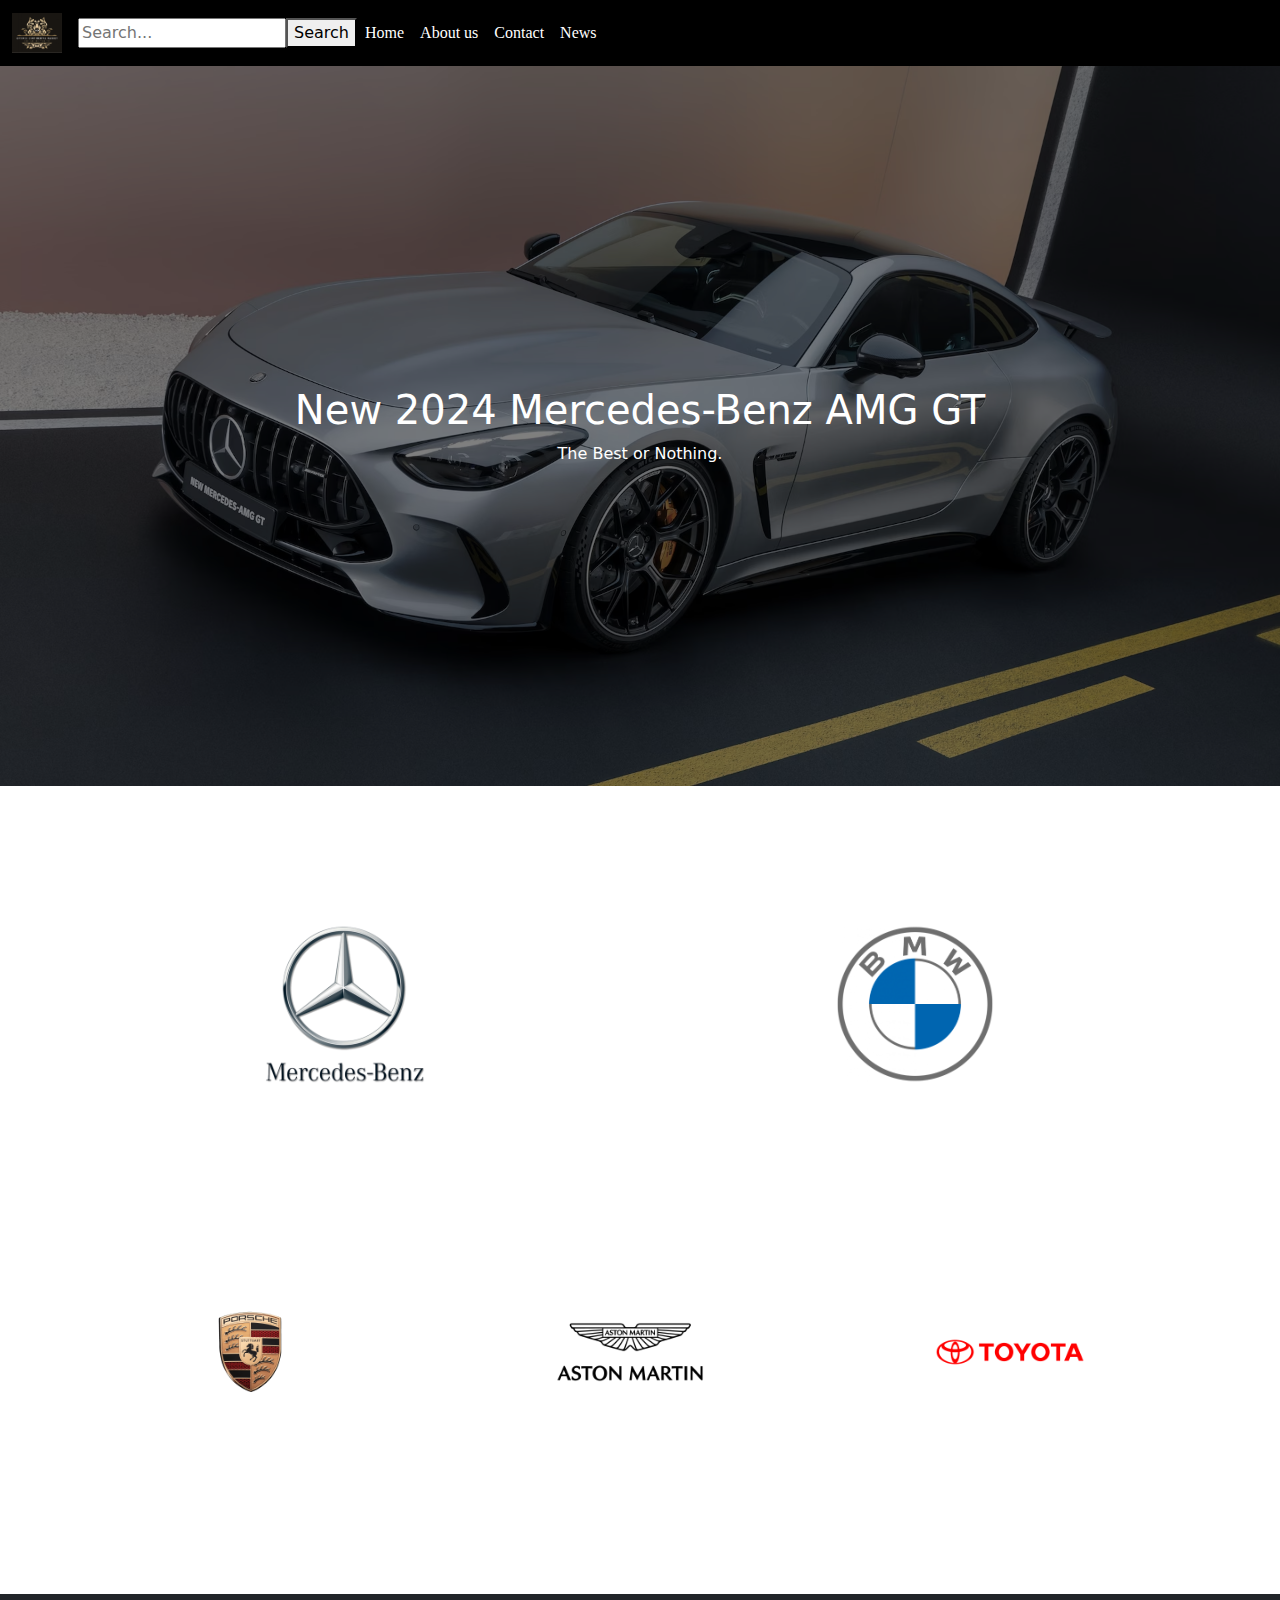
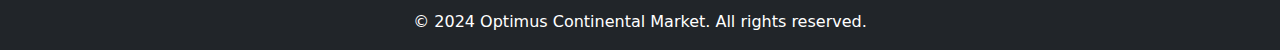
==== commit af4e8b64: "the finals 12" ====
--- a/index.html
+++ b/index.html
@@ -17,6 +17,77 @@
                 <a class="navbar-brand" href="#">
                     <img src="logo optimus.png" alt="Optimus logo" class="logo">
                 </a>
+
+
+
+                <input type="text" id="searchInput" placeholder="Search...">
+                <button onclick="search()">Search</button>
+                <div id="searchResults"></div>
+                <script>
+                    function search() {
+                        // Get the input value
+                        var input = document.getElementById('searchInput').value.toLowerCase();
+                        // Mock data to search from
+                        var data = [
+                            {
+                                title: 'Mercedes-Benz S Class',
+                                price: '$469.00',
+                                img: '1-Mercedes-S-Class-plug-in.jpg',
+                                url: 'https://www.mercedes-benz.se/'
+                            },
+                        ];
+                        // Filter data based on input
+                        var results = data.filter(function (item) {
+                            return item.title.toLowerCase().includes(input);
+                        });
+                        // Display the results
+                        var resultsDiv = document.getElementById('searchResults');
+                        resultsDiv.innerHTML = ''; // Clear previous results
+                        if (results.length > 0) {
+                            results.forEach(function (result) {
+                                var colDiv = document.createElement('div');
+                                colDiv.className = 'col-md-4 d-flex justify-content-center';
+                                var cardDiv = document.createElement('div');
+                                cardDiv.className = 'card';
+                                cardDiv.style.width = '20rem';
+                                var imgLink = document.createElement('a');
+                                imgLink.href = result.url;
+                                var img = document.createElement('img');
+                                img.src = result.img;
+                                img.className = 'card-img-top';
+                                imgLink.appendChild(img);
+                                var cardBody = document.createElement('div');
+                                cardBody.className = 'card-body';
+                                var cardTitle = document.createElement('h5');
+                                cardTitle.className = 'card-title';
+                                cardTitle.textContent = result.title;
+                                var cardPrice = document.createElement('p');
+                                cardPrice.className = 'card-text';
+                                cardPrice.textContent = result.price;
+                                var buyNow = document.createElement('p');
+                                buyNow.className = 'card-text';
+                                buyNow.textContent = 'BUY NOW';
+                                var addToCart = document.createElement('p');
+                                addToCart.className = 'card-text';
+                                addToCart.textContent = 'ADD TO CART';
+
+                                cardBody.appendChild(cardTitle);
+                                cardBody.appendChild(cardPrice);
+                                cardBody.appendChild(buyNow);
+                                cardBody.appendChild(addToCart);
+                                cardDiv.appendChild(imgLink);
+                                cardDiv.appendChild(cardBody);
+                                colDiv.appendChild(cardDiv);
+                                resultsDiv.appendChild(colDiv);
+                            });
+                        } else {
+                            resultsDiv.innerHTML = '<p>No results found</p>';
+                        }
+
+                    }
+                </script>
+
+
                 <button class="navbar-toggler" type="button" data-bs-toggle="collapse" data-bs-target="#navbarNav"
                     aria-controls="navbarNav" aria-expanded="false" aria-label="Toggle navigation">
                     <span class="navbar-toggler-icon"></span>
@@ -46,14 +117,12 @@
     </header>
 
     <div class="hero-section position-relative">
-        <img src="https://www.motortrend.com/uploads/2022/08/Dodge_Charger_Daytona_SRT_Concept_Banshee_1.jpg"
-            alt="Dodge Daytona" class="img-fluid w-100">
+        <img src="mercedes gt 2024.avif" alt="Mercedes GT" class="img-fluid w-100">
         <div class="overlay-text text-white text-center position-absolute top-50 start-50 translate-middle">
-            <h1>The all new 2024 Dodge Charger SRT Daytona</h1>
-            <p>The first ever fully electric muscle car.</p>
+            <h1>New 2024 Mercedes-Benz AMG GT</h1>
+            <p>The Best or Nothing.</p>
         </div>
     </div>
-
 
     <div class="container my-5 car-brands">
         <div class="row text-center justify-content-center mb-4">
@@ -99,7 +168,7 @@
 
     <footer class="bg-dark text-white py-3">
         <div class="container text-center">
-            <p>&copy; 2024 Car Dealership. All rights reserved.</p>
+            <p>&copy; 2024 Optimus Continental Market. All rights reserved.</p>
         </div>
     </footer>
 
--- a/design.css
+++ b/design.css
@@ -211,4 +211,9 @@
 
 .L {
     color: white;
+}
+
+.logo {
+    width: 500px;
+    height: auto;
 }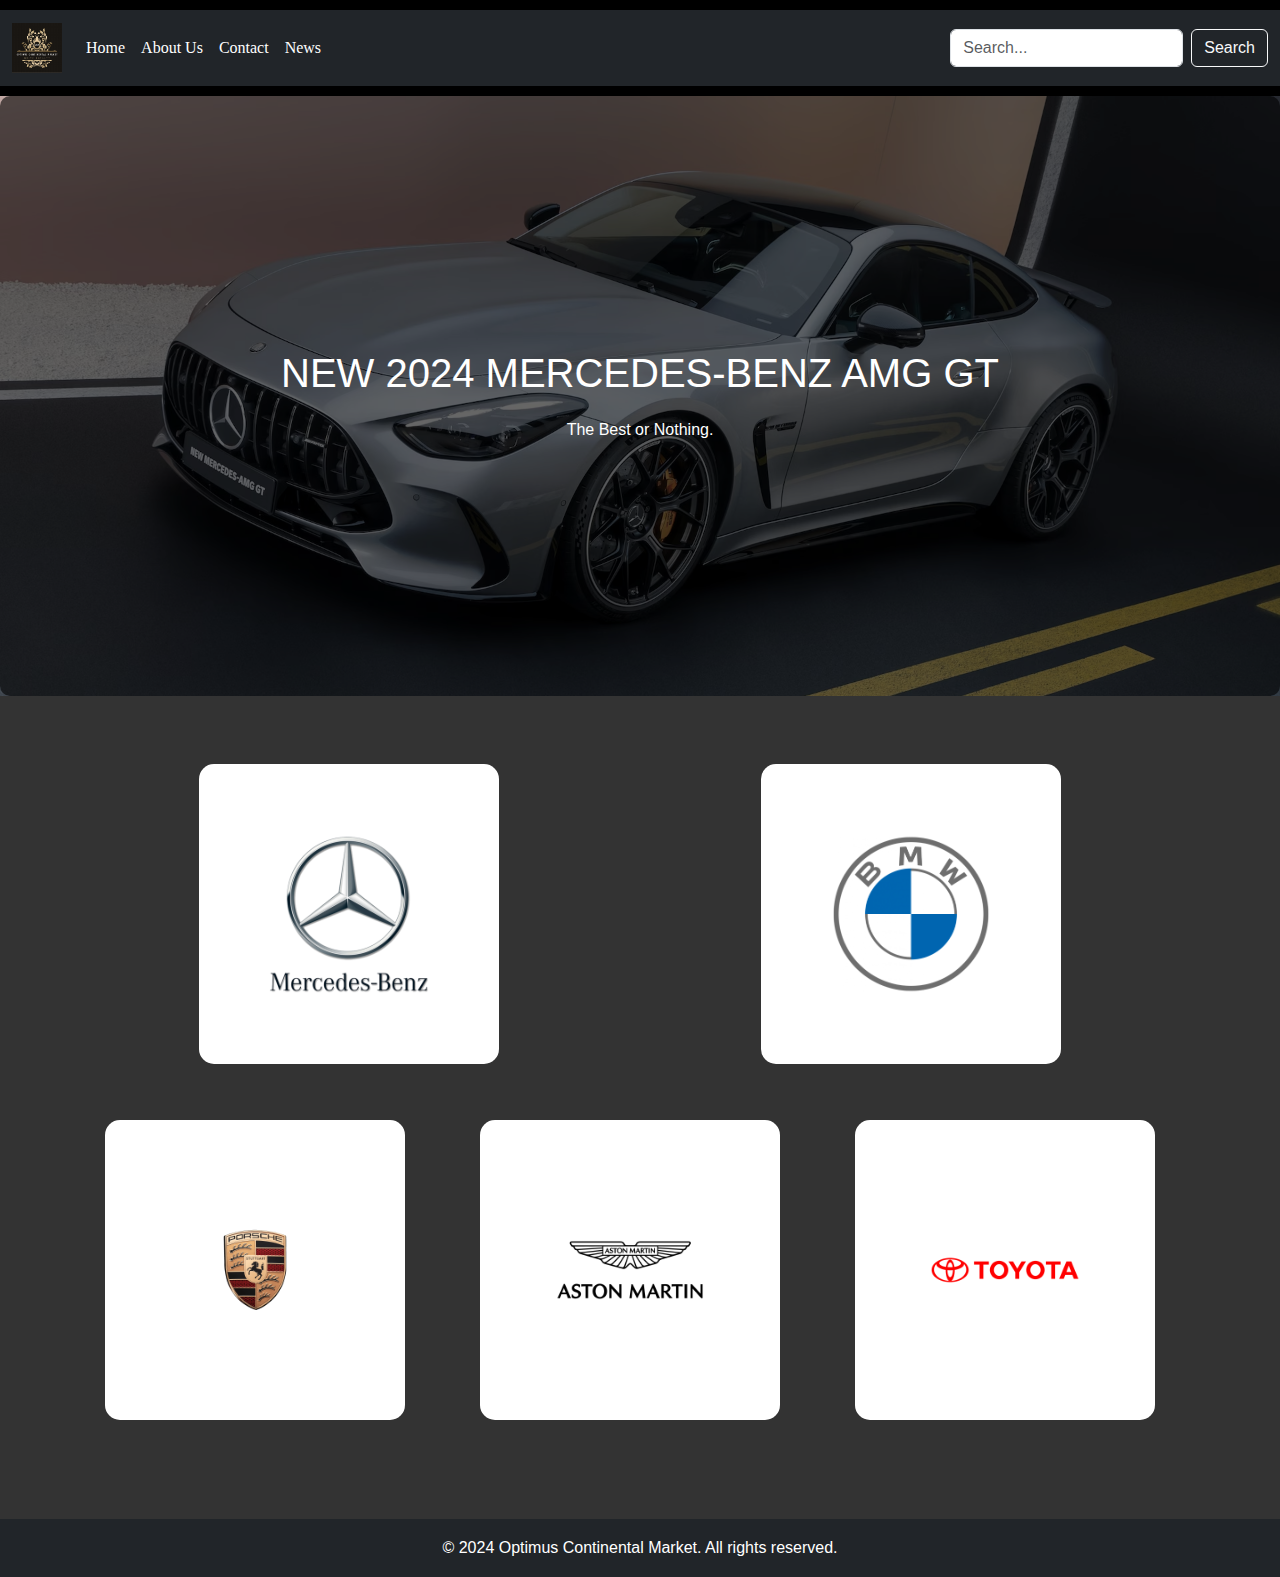
==== commit 9ead0276: "The Final" ====
--- a/index.html
+++ b/index.html
@@ -4,113 +4,126 @@
 <head>
     <meta charset="UTF-8">
     <meta name="viewport" content="width=device-width, initial-scale=1.0">
-    <title>Car Dealership</title>
+    <title>Car Dealership | Optimus Continental Market</title>
+    <meta name="description"
+        content="Welcome to Optimus Continental Market, your destination for luxury cars. Explore our collection of Mercedes-Benz, BMW, Porsche, Aston Martin, and Toyota vehicles.">
+    <link rel="stylesheet" href="https://cdn.jsdelivr.net/npm/bootstrap@5.3.3/dist/css/bootstrap.min.css"
+        integrity="sha384-QWTKZyjpPEjISv5WaRU9OFeRpok6YctnYmDr5pNlyT2bRjXh0JMhjY6hW+ALEwIH" crossorigin="anonymous">
     <link rel="stylesheet" href="design.css">
-    <link href="https://cdn.jsdelivr.net/npm/bootstrap@5.3.3/dist/css/bootstrap.min.css" rel="stylesheet"
-        integrity="sha384-QWTKZyjpPEjISv5WaRU9OFeRpok6YctnYmDr5pNlyT2bRjXh0JMhjY6hW+ALEwIH" crossorigin="anonymous">
+    <style>
+        body {
+            font-family: 'Arial', sans-serif;
+            background-color: #333;
+            color: #fff;
+            margin: 0;
+            padding: 0;
+        }
+
+        .black-background {
+            background-color: #000;
+            padding: 10px 0;
+        }
+
+        .navbar-brand img {
+            height: 50px;
+        }
+
+        .navbar-nav .nav-link {
+            color: #fff !important;
+        }
+
+        .navbar-nav .nav-link:hover {
+            color: #f8b400 !important;
+        }
+
+        h1 {
+            text-align: center;
+            margin: 20px 0;
+            font-size: 2.5rem;
+            text-transform: uppercase;
+        }
+
+        .contact-list {
+            list-style: none;
+            padding: 0;
+            max-width: 600px;
+            margin: 0 auto;
+        }
+
+        .contact-list li {
+            background: #444;
+            border: 1px solid #555;
+            border-radius: 8px;
+            margin: 10px 0;
+            padding: 15px;
+            transition: transform 0.3s ease, background 0.3s ease;
+        }
+
+        .contact-list li:hover {
+            transform: scale(1.05);
+            background: #555;
+        }
+
+        .position-title {
+            font-weight: bold;
+            font-size: 1.2rem;
+        }
+
+        .contact-label {
+            font-weight: bold;
+        }
+
+        .contact-info {
+            color: #f8b400;
+            text-decoration: none;
+        }
+
+        .contact-info:hover {
+            text-decoration: underline;
+        }
+
+        footer {
+            text-align: center;
+            padding: 20px 0;
+        }
+
+        footer p {
+            margin: 0;
+        }
+    </style>
 </head>
 
 <body>
     <header class="black-background">
-        <nav class="navbar navbar-expand-lg">
+        <nav class="navbar navbar-expand-lg navbar-dark bg-dark">
             <div class="container-fluid">
                 <a class="navbar-brand" href="#">
                     <img src="logo optimus.png" alt="Optimus logo" class="logo">
                 </a>
-
-
-
-                <input type="text" id="searchInput" placeholder="Search...">
-                <button onclick="search()">Search</button>
-                <div id="searchResults"></div>
-                <script>
-                    function search() {
-                        // Get the input value
-                        var input = document.getElementById('searchInput').value.toLowerCase();
-                        // Mock data to search from
-                        var data = [
-                            {
-                                title: 'Mercedes-Benz S Class',
-                                price: '$469.00',
-                                img: '1-Mercedes-S-Class-plug-in.jpg',
-                                url: 'https://www.mercedes-benz.se/'
-                            },
-                        ];
-                        // Filter data based on input
-                        var results = data.filter(function (item) {
-                            return item.title.toLowerCase().includes(input);
-                        });
-                        // Display the results
-                        var resultsDiv = document.getElementById('searchResults');
-                        resultsDiv.innerHTML = ''; // Clear previous results
-                        if (results.length > 0) {
-                            results.forEach(function (result) {
-                                var colDiv = document.createElement('div');
-                                colDiv.className = 'col-md-4 d-flex justify-content-center';
-                                var cardDiv = document.createElement('div');
-                                cardDiv.className = 'card';
-                                cardDiv.style.width = '20rem';
-                                var imgLink = document.createElement('a');
-                                imgLink.href = result.url;
-                                var img = document.createElement('img');
-                                img.src = result.img;
-                                img.className = 'card-img-top';
-                                imgLink.appendChild(img);
-                                var cardBody = document.createElement('div');
-                                cardBody.className = 'card-body';
-                                var cardTitle = document.createElement('h5');
-                                cardTitle.className = 'card-title';
-                                cardTitle.textContent = result.title;
-                                var cardPrice = document.createElement('p');
-                                cardPrice.className = 'card-text';
-                                cardPrice.textContent = result.price;
-                                var buyNow = document.createElement('p');
-                                buyNow.className = 'card-text';
-                                buyNow.textContent = 'BUY NOW';
-                                var addToCart = document.createElement('p');
-                                addToCart.className = 'card-text';
-                                addToCart.textContent = 'ADD TO CART';
-
-                                cardBody.appendChild(cardTitle);
-                                cardBody.appendChild(cardPrice);
-                                cardBody.appendChild(buyNow);
-                                cardBody.appendChild(addToCart);
-                                cardDiv.appendChild(imgLink);
-                                cardDiv.appendChild(cardBody);
-                                colDiv.appendChild(cardDiv);
-                                resultsDiv.appendChild(colDiv);
-                            });
-                        } else {
-                            resultsDiv.innerHTML = '<p>No results found</p>';
-                        }
-
-                    }
-                </script>
-
-
                 <button class="navbar-toggler" type="button" data-bs-toggle="collapse" data-bs-target="#navbarNav"
                     aria-controls="navbarNav" aria-expanded="false" aria-label="Toggle navigation">
                     <span class="navbar-toggler-icon"></span>
                 </button>
                 <div class="collapse navbar-collapse" id="navbarNav">
-                    <ul class="navbar-nav">
-                        <li class="nav-item">
-                            <a class="nav-link active" aria-current="page" href="index.html"
-                                style="color: white;">Home</a>
-                        </li>
-                        <li class="nav-item">
-                            <a class="nav-link" href="About.html">About us</a>
+                    <ul class="navbar-nav me-auto">
+                        <li class="nav-item">
+                            <a class="nav-link active" aria-current="page" href="index.html">Home</a>
+                        </li>
+                        <li class="nav-item">
+                            <a class="nav-link" href="about.html">About Us</a>
                         </li>
                         <li class="nav-item">
                             <a class="nav-link" href="contact.html">Contact</a>
                         </li>
                         <li class="nav-item">
-                            <a class="nav-link" href="#">News</a>
-                        </li>
-                        <li class="nav-item">
-                            <a class="nav-link disabled" aria-disabled="true">Disabled</a>
+                            <a class="nav-link" href="news.html">News</a>
                         </li>
                     </ul>
+                    <form class="d-flex">
+                        <input class="form-control me-2" type="search" placeholder="Search..." aria-label="Search"
+                            id="searchInput">
+                        <button class="btn btn-outline-light" type="button" onclick="search()">Search</button>
+                    </form>
                 </div>
             </div>
         </nav>
@@ -128,14 +141,14 @@
         <div class="row text-center justify-content-center mb-4">
             <div class="col-md-6 mb-4">
                 <div class="card brand-box">
-                    <a href="Mercedes.html">
+                    <a href="mercedes.html">
                         <img src="Mercedes-Benz-logo-720x720.png" alt="Mercedes-Benz" class="card-img-top">
                     </a>
                 </div>
             </div>
             <div class="col-md-6 mb-4">
                 <div class="card brand-box">
-                    <a href="BMW.html">
+                    <a href="bmw.html">
                         <img src="logo-BMW-707x720.png" alt="BMW" class="card-img-top">
                     </a>
                 </div>
@@ -144,21 +157,21 @@
         <div class="row text-center">
             <div class="col-md-4 mb-4">
                 <div class="card brand-box">
-                    <a href="Porsche.html">
+                    <a href="porsche.html">
                         <img src="Porsche-Logo-768x432.png" alt="Porsche" class="card-img-top">
                     </a>
                 </div>
             </div>
             <div class="col-md-4 mb-4">
                 <div class="card brand-box">
-                    <a href="Aston martin.html">
+                    <a href="aston-martin.html">
                         <img src="Aston-Martin-Logo-768x432.png" alt="Aston Martin" class="card-img-top">
                     </a>
                 </div>
             </div>
             <div class="col-md-4 mb-4">
                 <div class="card brand-box">
-                    <a href="Toyota.html">
+                    <a href="toyota.html">
                         <img src="Toyota-Logo-1-768x432.png" alt="Toyota" class="card-img-top">
                     </a>
                 </div>
@@ -172,9 +185,65 @@
         </div>
     </footer>
 
+    <script src="https://cdn.jsdelivr.net/npm/bootstrap@5.3.3/dist/js/bootstrap.bundle.min.js"></script>
     <script src="https://ajax.googleapis.com/ajax/libs/jquery/3.6.0/jquery.min.js"></script>
-    <script src="https://cdn.jsdelivr.net/npm/bootstrap@5.3.3/dist/js/bootstrap.bundle.min.js"></script>
-    <script src="path/to/your-custom-js-file.js"></script>
+    <script>
+        function search() {
+            const input = document.getElementById('searchInput').value.toLowerCase();
+            const data = [
+                { title: 'Mercedes-Benz S Class', price: '£200,000', img: '1-Mercedes-S-Class-plug-in.jpg', url: 'mercedes.html' },
+                { title: 'Mercedes-Benz AMG GT Black series', price: '£335,000', img: 'mercedes-amg-gt-black-series-2020.jpg', url: 'mercedes.html' },
+                { title: 'Mercedes AMG GT coupe', price: '£150,000', img: 'mercedes-amg-gt-coupe-x290-modeloverview-696x392-11-2022.avif', url: 'mercedes.html' },
+                { title: 'Mercedes-Benz AMG GLE', price: '£180,000', img: 'mercedes-amg-gle-suv-v167-modeloverview-696x392-12-2022.avif', url: 'mercedes.html' },
+                { title: 'Mercedes-Benz AMG G63', price: '£225,000', img: 'G63_AMG_9dcfad7446c8_3c8d63c533f6_lg.jpg', url: 'mercedes.html' },
+                { title: 'Mercedes-Benz E Class', price: '£40,000', img: 'mercedes-benz-e-class-w214-modeloverview-696x392-02-2023.avif', url: 'mercedes.html' },
+                { title: 'BMW M8 Competition', price: '£161,000', img: 'bmw m8.jpg', url: 'bmw.html' },
+                { title: 'BMW XM', price: '£110,000', img: 'cq5dam.resized.img.585.low.time1681276548689.png', url: 'bmw.html' },
+                { title: 'BMW 7-Series', price: '£132,000', img: 'cq5dam.resized.img.585.low.time1681391222527.png', url: 'bmw.html' },
+                { title: 'BMW 5-series', price: '£35,000', img: 'cq5dam.resized.img.585.low.time1684927553814.png', url: 'bmw.html' },
+                { title: 'BMW M5 Competition', price: '£80,000', img: 'm5 comp.jpg', url: 'bmw.html' },
+                { title: 'BMW M4 Competition', price: '£50,000', img: 'm4 comp.jpg', url: 'bmw.html' },
+                { title: 'Porsche 911 Carrera S', price: '£70,000', img: 'extcam03 (1).webp', url: 'porsche.html' },
+                { title: 'Porsche Panamera 4E-Hybrid', price: '£120,000', img: 'extcam03 (3).webp', url: 'porsche.html' },
+                { title: 'Porsche Taycan Turbo S', price: '£110,000', img: 'extcam03 (2).webp', url: 'porsche.html' },
+                { title: 'Porsche Macan Turbo', price: '£70,000', img: 'extcam03 (4).webp', url: 'porsche.html' },
+                { title: 'Porsche Cayenne S', price: '£90,000', img: 'extcam03 (5).webp', url: 'porsche.html' },
+                { title: 'Porsche 718 Caymenne S', price: '£90,000', img: 'extcam03.webp', url: 'porsche.html' },
+                { title: 'Aston Martin DBS Superleggera', price: '£250,000', img: 'Aston Martin DBS Superleggera.jpg', url: 'aston-martin.html' },
+                { title: 'Aston Martin Vantage', price: '£150,000', img: 'Aston Martin Vantage.jpg', url: 'aston-martin.html' },
+                { title: 'Aston Martin DB11', price: '£200,000', img: 'Aston Martin DB11.jpg', url: 'aston-martin.html' },
+                { title: 'Toyota Supra', price: '£90,000', img: '2022-toyota-gr-supra-mmp-1-1687337072.avif', url: 'toyota.html' },
+                { title: 'Toyota Camry', price: '£25,000', img: 'cq5dam.web.1280.1280 (1).jpeg', url: 'toyota.html' },
+                { title: 'Toyota Corolla', price: '£22,000', img: 'cq5dam.web.1280.1280.jpeg', url: 'toyota.html' },
+                { title: 'Toyota 4Runner', price: '£35,000', img: 'cq5dam.web.1280.1280 (2).jpeg', url: 'toyota.html' },
+                { title: 'Toyota Land Cruiser', price: '£35,000', img: 'cq5dam.web.1280.1280 (3).jpeg', url: 'toyota.html' },
+            ];
+
+            const result = data.filter(item => item.title.toLowerCase().includes(input));
+            let output = '';
+
+            result.forEach(item => {
+                output += `
+                    <div class="col-md-4 mb-4">
+                        <div class="card">
+                            <img src="${item.img}" class="card-img-top" alt="${item.title}">
+                            <div class="card-body">
+                                <h5 class="card-title">${item.title}</h5>
+                                <p class="card-text">Price: ${item.price}</p>
+                                <a href="${item.url}" class="btn btn-primary">View Details</a>
+                            </div>
+                        </div>
+                    </div>
+                `;
+            });
+
+            document.querySelector('.container').innerHTML = `
+                <div class="row">
+                    ${output}
+                </div>
+            `;
+        }
+    </script>
 </body>
 
 </html>--- a/design.css
+++ b/design.css
@@ -184,6 +184,7 @@
     transition: transform 0.5s;
 }
 
+
 section h2:hover {
     transform: scale(1.2);
 }
@@ -216,4 +217,113 @@
 .logo {
     width: 500px;
     height: auto;
+}
+
+.vulcan {
+    width: 1000px;
+    height: auto;
+    padding: 100px;
+}
+
+.news {
+    text-align: left;
+}
+
+/* design.css */
+body {
+    font-family: Arial, sans-serif;
+    line-height: 1.6;
+    color: #333;
+}
+
+header .navbar-brand .logo {
+    max-height: 50px;
+}
+
+.hero-section {
+    position: relative;
+    overflow: hidden;
+}
+
+.hero-section img {
+    max-height: 600px;
+    object-fit: cover;
+}
+
+.overlay-text {
+    background: rgba(0, 0, 0, 0.6);
+    padding: 20px;
+    border-radius: 10px;
+}
+
+.news {
+    display: flex;
+    align-items: center;
+    justify-content: center;
+    margin: 40px 0;
+    gap: 20px;
+    animation: fadeIn 2s ease-in-out;
+    /* Add fade-in animation */
+}
+
+.news .vulcan {
+    max-width: 750px;
+    /* Increase the max-width to make the image larger */
+    height: 350;
+    border-radius: 10px;
+    box-shadow: 0 4px 8px rgba(0, 0, 0, 0.1);
+    border: 1px solid green;
+    /* Add a border to the image */
+    padding: 2px;
+    /* Add padding for a neat frame effect */
+    background-color: green;
+    /* Background color for the padding area */
+    animation: fadeIn 2s ease-in-out;
+    /* Add fade-in animation */
+}
+
+.news h3 {
+    font-size: 1.5rem;
+    color: black;
+    background: #f8f9fa;
+    padding: 20px;
+    border-radius: 10px;
+    box-shadow: 0 2px 2px rgba(0, 0, 0, 0.1);
+    margin: 40px;
+    animation: fadeIn 2s ease-in-out;
+    /* Add fade-in animation */
+}
+
+footer {
+    background: #343a40;
+    color: #fff;
+    padding: 10px 0;
+    text-align: center;
+}
+
+footer p {
+    margin: 0;
+}
+
+@media (max-width: 768px) {
+    .news {
+        flex-direction: column;
+        text-align: center;
+    }
+
+    .news img {
+        max-width: 100%;
+        margin-bottom: 20px;
+    }
+}
+
+/* Keyframes for fade-in animation */
+@keyframes fadeIn {
+    from {
+        opacity: 0;
+    }
+
+    to {
+        opacity: 1;
+    }
 }